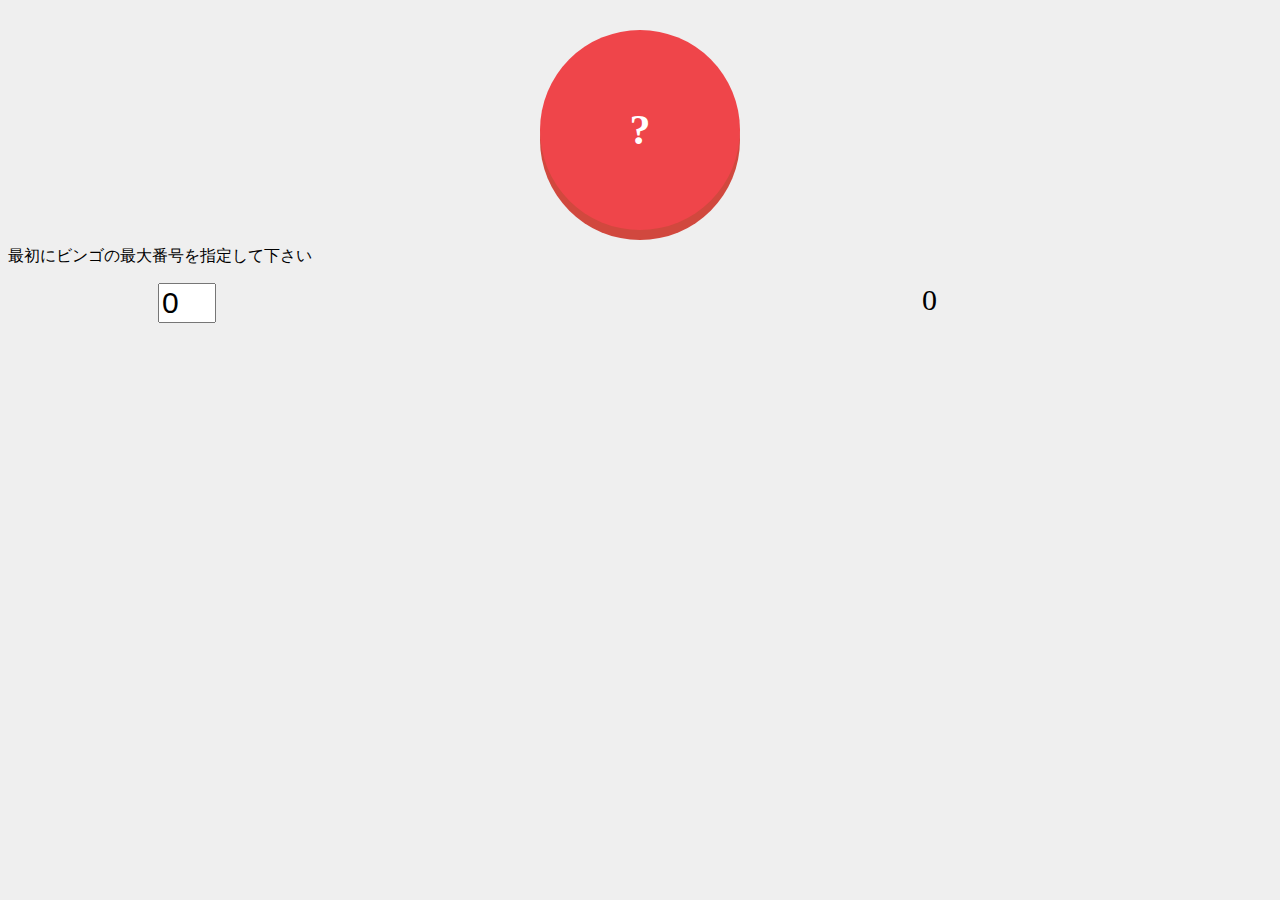
==== bingo_game/index.html @ 18165f2f "10/9　htmlとjsについてアドバイス頂きたい。" ====
<!DOCTYPE html>
<html lang="ja">
<head>
  <meta charset="utf-8">
  <title>BINGO</title>
  <link rel="stylesheet" href="css/styles.css">
</head>
<body>
    <div id="btn">?</div>
    <div id="Int">
      <p>最初にビンゴの最大番号を指定して下さい</p>
      <input type="number" value="0"  onclick="randamInt(value)">
    </div>
    <div id="results">0</div>
<script src="js/main.js">


</script>
</body>
</html>
---- bingo_game/css/styles.css ----
body{
  background-color: #efefef;
}

#btn{
  width: 200px;
  height: 200px;
  background: #ef454a;
  border-radius:50%;
  margin:30px auto 0;
  text-align: center;
  line-height: 200px;
  color: #fff;
  font-size: 42px;
  font-weight: bold;
  cursor: pointer;
  box-shadow: 0px 10px 0 #d1483e;
  user-select: none;
}
#btn:hover{
  opacity: 0.9;
}

#btn.pressed{
  box-shadow: 0 5px 0 #d1483e;
  margin-top:35px;
}
input{
  position: fixed;
  margin-left: 150px;
  font-size: 30px;
  width: 50px;
}
#results{
  word-break: break-all;
  float: right;
  margin-right: 50px;
  width: 300px;
  height: 400px;
  font-size: 30px;
}
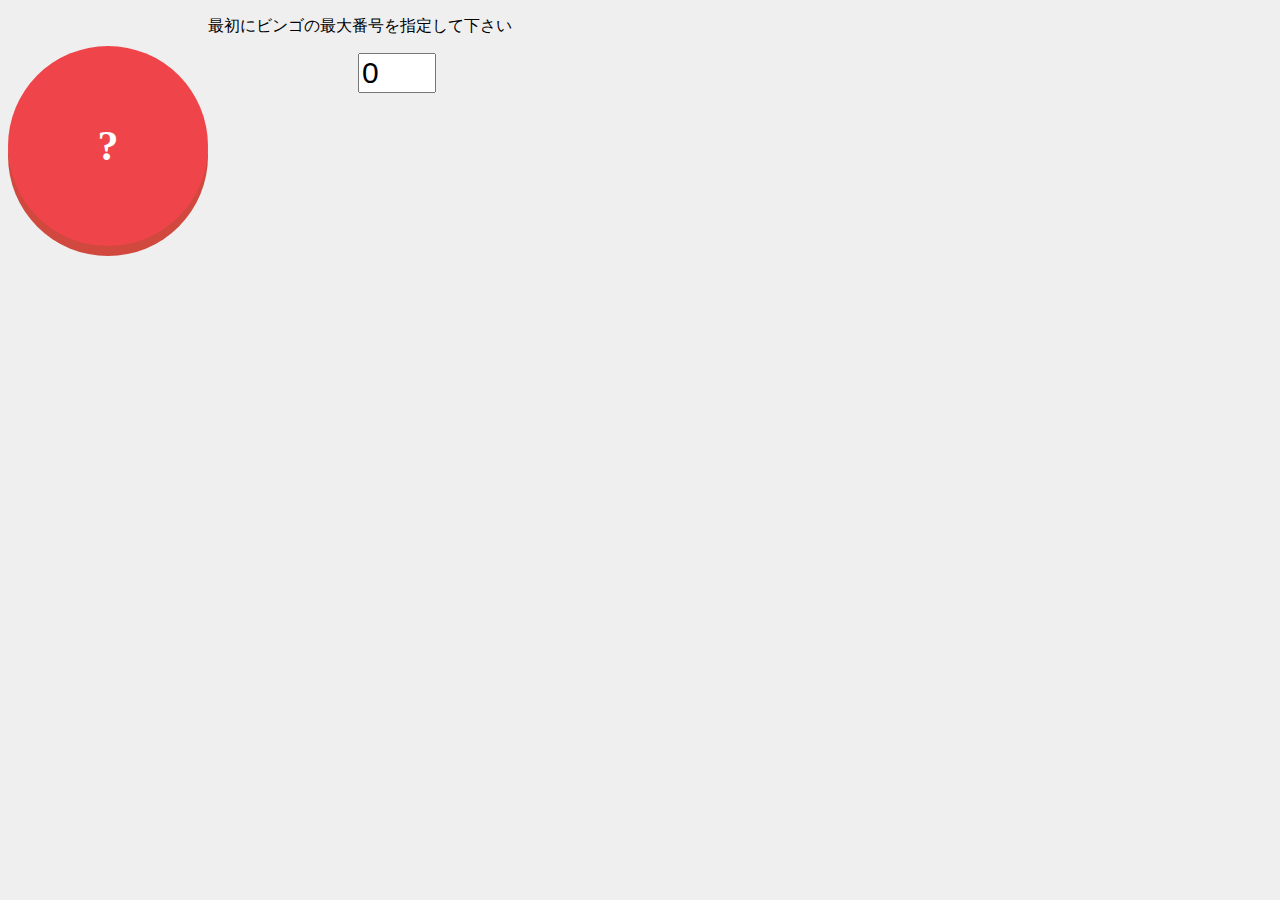
==== commit 902a31fa: "10/12更新" ====
--- a/bingo_game/index.html
+++ b/bingo_game/index.html
@@ -11,7 +11,7 @@
       <p>最初にビンゴの最大番号を指定して下さい</p>
       <input type="number" value="0"  onclick="randamInt(value)">
     </div>
-    <div id="results">0</div>
+    <div id="results"></div>
 <script src="js/main.js">
 
 
--- a/bingo_game/css/styles.css
+++ b/bingo_game/css/styles.css
@@ -8,6 +8,7 @@
   background: #ef454a;
   border-radius:50%;
   margin:30px auto 0;
+  float: left;
   text-align: center;
   line-height: 200px;
   color: #fff;
@@ -26,16 +27,27 @@
   margin-top:35px;
 }
 input{
-  position: fixed;
   margin-left: 150px;
   font-size: 30px;
-  width: 50px;
+  width: 70px;
 }
 #results{
   word-break: break-all;
-  float: right;
-  margin-right: 50px;
   width: 300px;
-  height: 400px;
+  float: left;
+  margin: 20px 50px;
   font-size: 30px;
 }
+#results  *{
+  display: inline-block;
+  text-align: center;
+  line-height: 55px;
+  box-shadow: 0 4px 0 rgb(163, 35, 23);
+  width: 50px;
+  height: 50px;
+  color: white;
+  font-size: 30px;
+  margin: 5px 10px;
+  border-radius: 50%;
+  background-color: #ef454a
+}
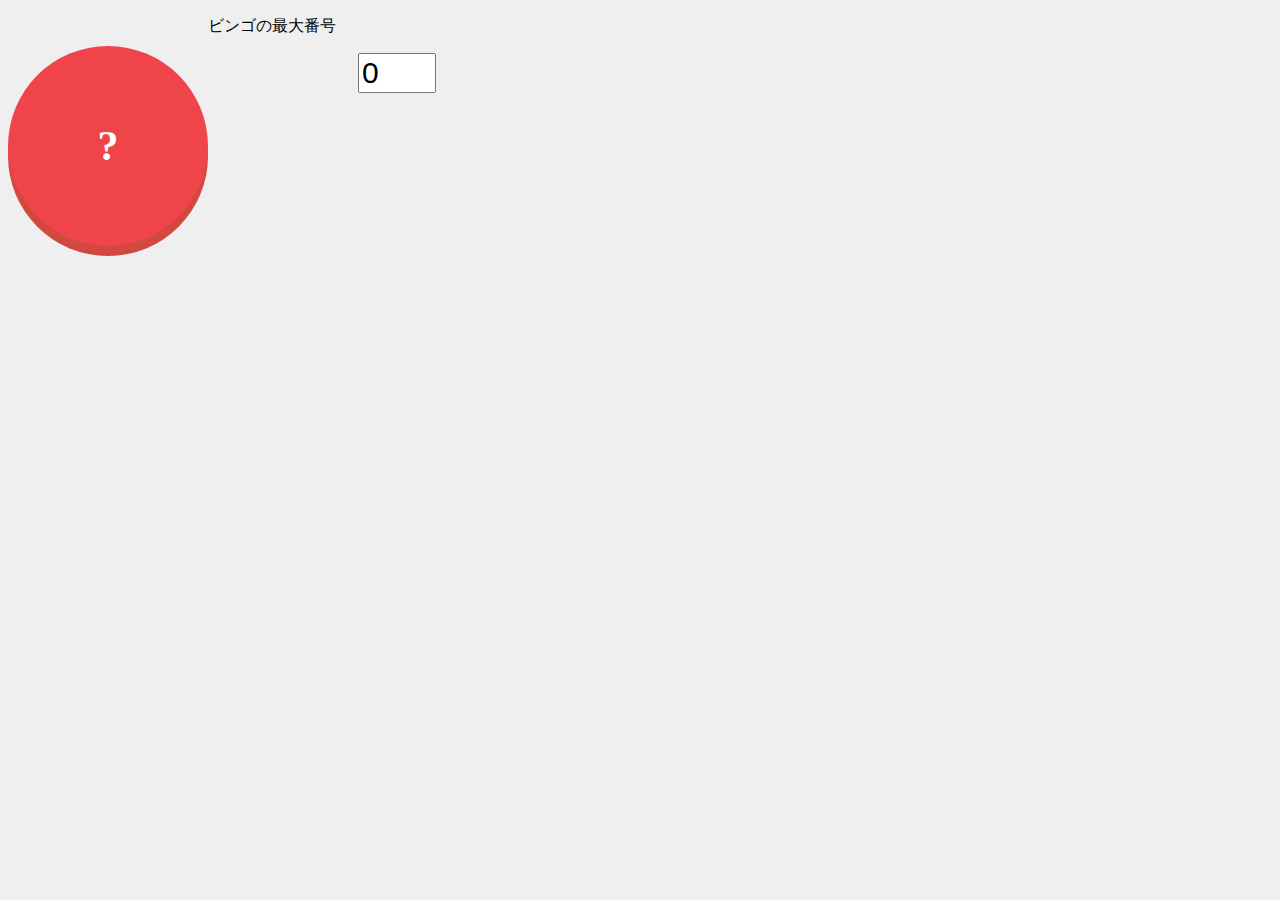
==== commit 93281b46: "no message" ====
--- a/bingo_game/index.html
+++ b/bingo_game/index.html
@@ -2,13 +2,16 @@
 <html lang="ja">
 <head>
   <meta charset="utf-8">
+  <meta name="viewport" content="width=device-width, initial-scale=1">
   <title>BINGO</title>
   <link rel="stylesheet" href="css/styles.css">
 </head>
 <body>
+  <div id="btn-container">
     <div id="btn">?</div>
+  </div>
     <div id="Int">
-      <p>最初にビンゴの最大番号を指定して下さい</p>
+      <p>ビンゴの最大番号</p>
       <input type="number" value="0"  onclick="randamInt(value)">
     </div>
     <div id="results"></div>
--- a/bingo_game/css/styles.css
+++ b/bingo_game/css/styles.css
@@ -17,6 +17,9 @@
   cursor: pointer;
   box-shadow: 0px 10px 0 #d1483e;
   user-select: none;
+}
+#btn-container{
+  width: 100%;
 }
 #btn:hover{
   opacity: 0.9;
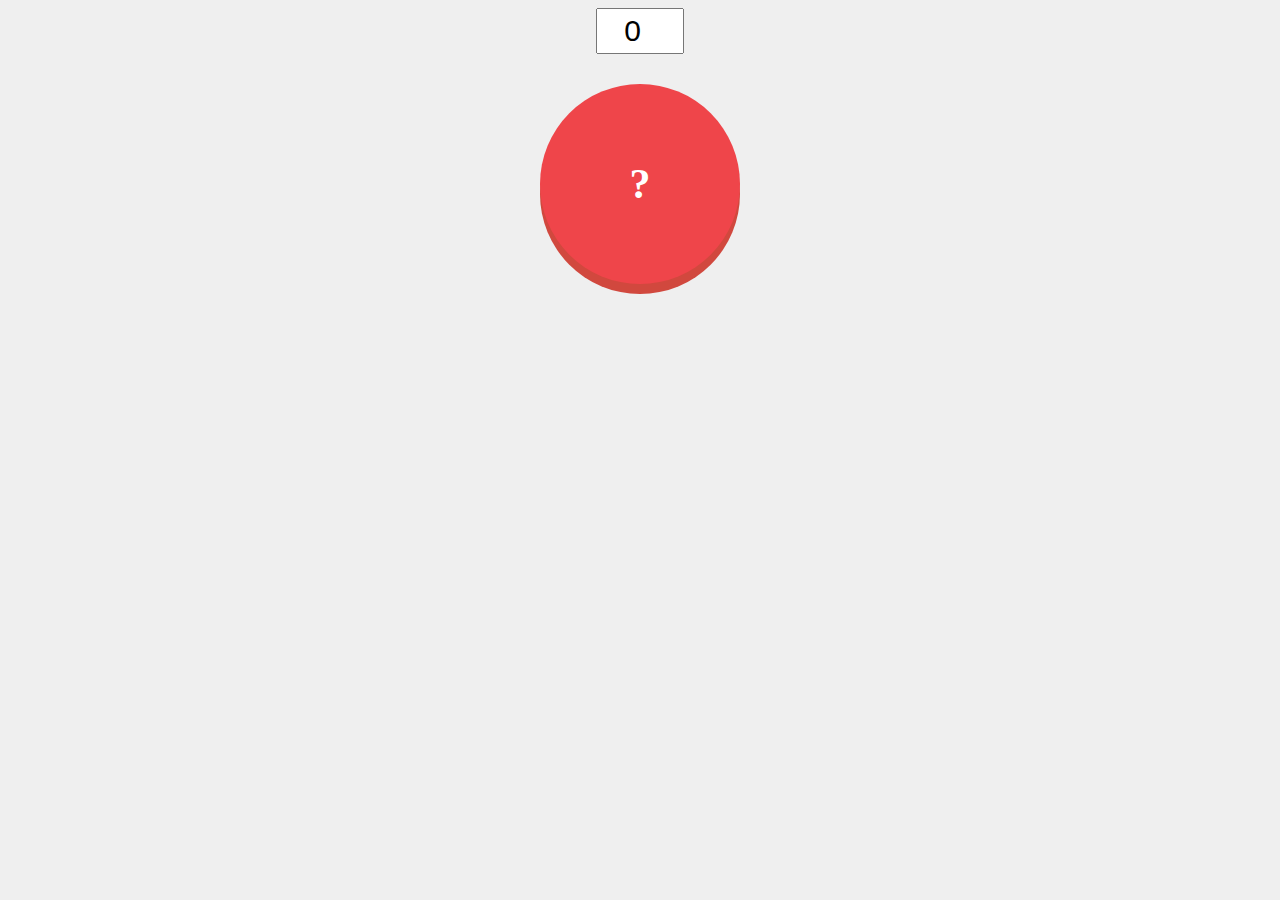
==== commit bb0811a7: "no message" ====
--- a/bingo_game/index.html
+++ b/bingo_game/index.html
@@ -7,13 +7,10 @@
   <link rel="stylesheet" href="css/styles.css">
 </head>
 <body>
-  <div id="btn-container">
+  <div id="ex">
+    <input type="number" value="0"  onclick="randamInt(value)">
+  </div>
     <div id="btn">?</div>
-  </div>
-    <div id="Int">
-      <p>ビンゴの最大番号</p>
-      <input type="number" value="0"  onclick="randamInt(value)">
-    </div>
     <div id="results"></div>
 <script src="js/main.js">
 
--- a/bingo_game/css/styles.css
+++ b/bingo_game/css/styles.css
@@ -8,7 +8,6 @@
   background: #ef454a;
   border-radius:50%;
   margin:30px auto 0;
-  float: left;
   text-align: center;
   line-height: 200px;
   color: #fff;
@@ -18,9 +17,6 @@
   box-shadow: 0px 10px 0 #d1483e;
   user-select: none;
 }
-#btn-container{
-  width: 100%;
-}
 #btn:hover{
   opacity: 0.9;
 }
@@ -29,16 +25,22 @@
   box-shadow: 0 5px 0 #d1483e;
   margin-top:35px;
 }
+#int{
+  width: 100%;
+}
+#ex{
+  text-align: center;
+}
 input{
-  margin-left: 150px;
+  text-align: center;
+  height: 40px;
+  width: 80px;
   font-size: 30px;
-  width: 70px;
 }
 #results{
   word-break: break-all;
-  width: 300px;
-  float: left;
-  margin: 20px 50px;
+  width: 100%;
+  margin: 50px 50px;
   font-size: 30px;
 }
 #results  *{
@@ -50,7 +52,7 @@
   height: 50px;
   color: white;
   font-size: 30px;
-  margin: 5px 10px;
+  margin: 10px 10px;
   border-radius: 50%;
   background-color: #ef454a
 }
